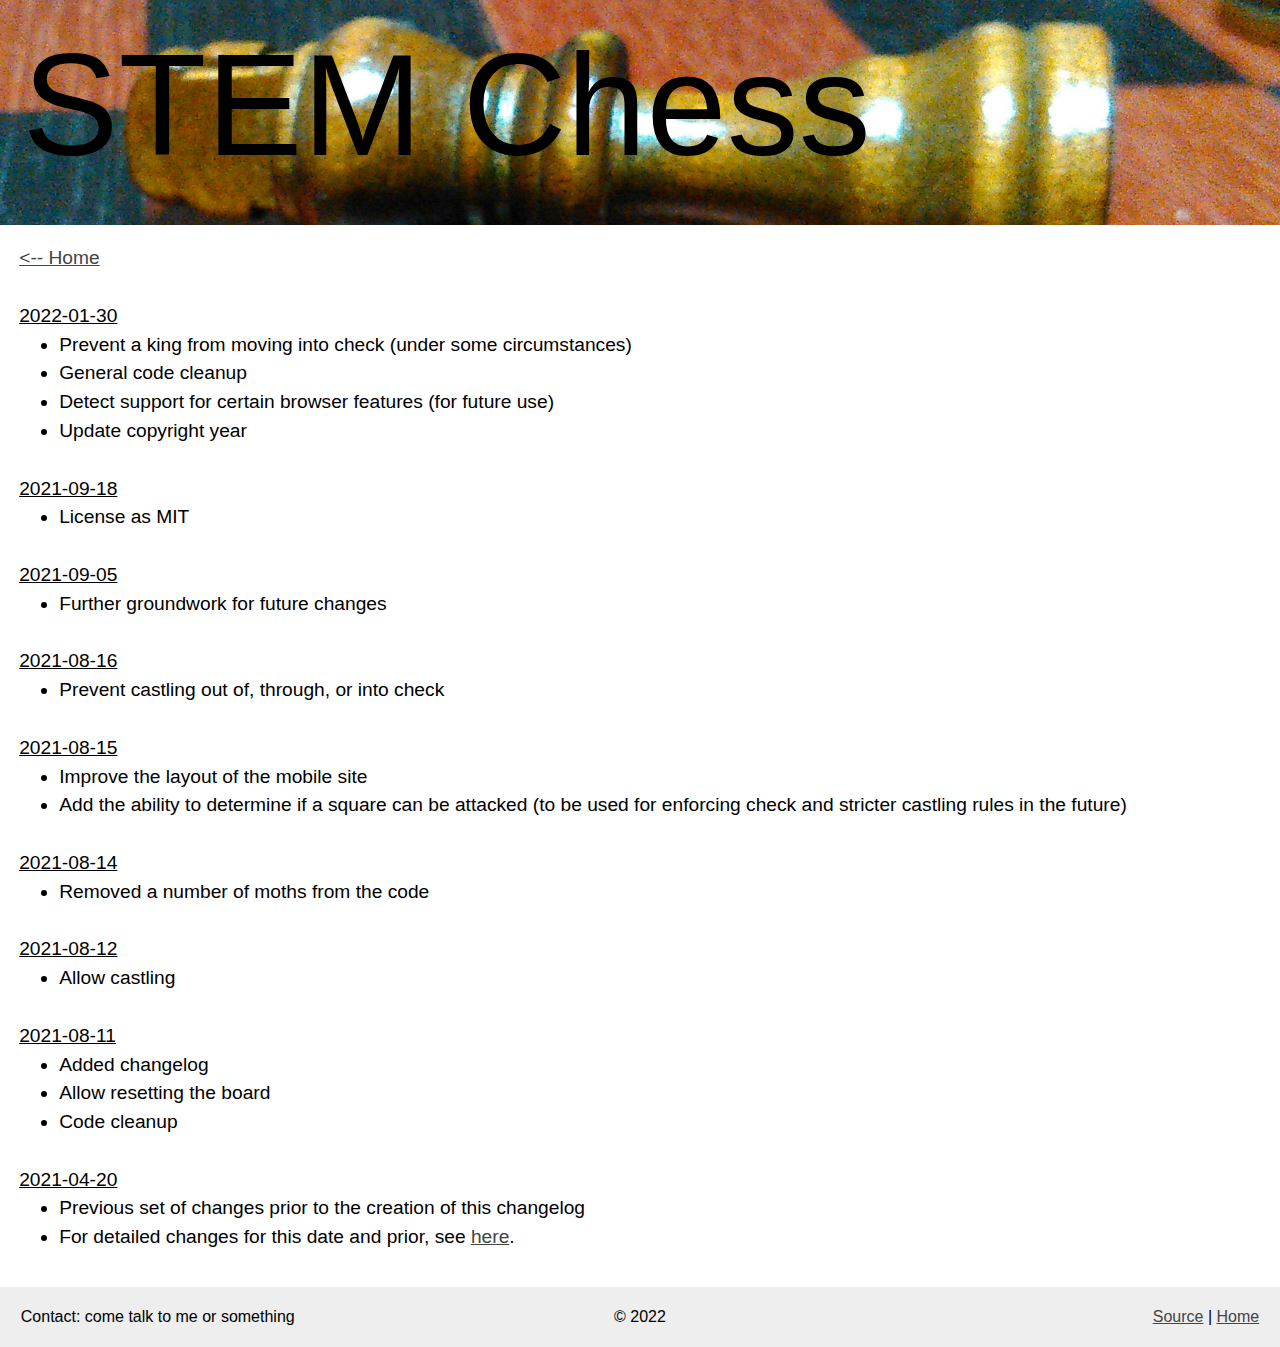
==== changelog.html @ 28a1f78e "Detect <dialog> support" ====
<!doctype html>

<html lang="en">
    <head>
        <meta charset="utf-8">
        <title>STEM Chess</title>

        <link rel="icon" type="image/png" sizes="32x32" href="images/icon.ico">
        <link rel="icon" type="image/svg+xml" href="images/icon.svg" sizes="any">

        <link rel="stylesheet" type="text/css" href="style.css">
    </head>

    <body>
        <div id="header">STEM Chess</div>
        <div id="changelog">
            <a href="/">&lt;-- Home</a>
            <br />
            <br />
            <u>2022-01-30</u>
            <ul>
                <li>Prevent a king from moving into check (under some circumstances)</li>
                <li>General code cleanup</li>
                <li>Detect support for certain browser features (for future use)</li>
                <li>Update copyright year</li>
            </ul>
            <br />
            <u>2021-09-18</u>
            <ul>
                <li>License as MIT</li>
            </ul>
            <br />
            <u>2021-09-05</u>
            <ul>
                <li>Further groundwork for future changes</li>
            </ul>
            <br />
            <u>2021-08-16</u>
            <ul>
                <li>Prevent castling out of, through, or into check</li>
            </ul>
            <br />
            <u>2021-08-15</u>
            <ul>
                <li>Improve the layout of the mobile site</li>
                <li>Add the ability to determine if a square can be attacked (to be used for enforcing check and stricter castling rules in the future)</li>
            </ul>
            <br />
            <u>2021-08-14</u>
            <ul>
                <li>Removed a number of moths from the code</li>
            </ul>
            <br />
            <u>2021-08-12</u>
            <ul>
                <li>Allow castling</li>
            </ul>
            <br />
            <u>2021-08-11</u>
            <ul>
                <li>Added changelog</li>
                <li>Allow resetting the board</li>
                <li>Code cleanup</li>
            </ul>
            <br />
            <u>2021-04-20</u>
            <ul>
                <li>Previous set of changes prior to the creation of this changelog</li>
                <li>For detailed changes for this date and prior, see <a href="https://github.com/stemchess/stemchess.github.io/commits/main?after=e8ecb883b73aea5bba989b53a97ec4bd55df60b5+0&branch=main">here</a>.</li>
            </ul>
        </div>
        <div id="footer">
            <div class="footer-item left">Contact: come talk to me or something</div>
            <div class="footer-item center">© 2022</div>
            <div class="footer-item right">
                <a href="https://github.com/stemchess/stemchess.github.io">Source</a> | <a href="/">Home</a>
            </div>
        </div>
    </body>
</html>
---- style.css ----
body {
    margin: 0;
}

html {
    box-sizing: border-box;
}

*, *:before, *:after {
    box-sizing: inherit;
}

a {
    color: #444;
}

#header {
    font-size: 16vmin;
    font-family: sans-serif;
    padding: 2.5vmin;
    background-image: url(/images/header.jpg);
    height: 25vmin;
    background-position: center;
    background-size: cover;
}

#board {
    width: 80vmin;
    margin: 4em auto 2em auto;
    line-height: 0px;
    position: relative;
}

.tiles {
    box-shadow: 0px 0px 3px 3px rgba(0, 0, 0, 0.15);
    height: 80vmin;
}

.tile {
    width: 10vmin;
    height: 10vmin;
    display: inline-block;
}

.light {
    background-color: #ca7;
    color: #ca7;
}

.dark {
    background-color: #964;
    color: #964;
}

.light.selected {
    background-color: #9ad;
}

.dark.selected {
    background-color: #88b;
}

.light.previous {
    background-color: #9bc;
}

.dark.previous {
    background-color: #8aa;
}

#labels {
    pointer-events: none;
    position: absolute;
    top: 0;
    left: 0;
    font-family: sans-serif;
    font-size: 2.5vmin;
}

#ranks {
    width: 10vmin;
    top: 1.5vmin;
    left: 0.35vmin;
    position: absolute;
}

#files {
    text-align: right;
    position: absolute;
    top: 78.6vmin;
    left: -0.32vmin;
    width: 80vmin;
}

#files > :nth-child(7) {
    position: relative;
    top: -0.3vmin;
}

.label {
    display: inline-block;
    width: 10vmin;
    height: 10vmin;
    background-color: unset !important;
}

#reset {
    margin: 0.8em auto;
    display: block;
    font-size: 2.1vmin;
    width: 16vmin;
    height: 4vmin;
}

#changelog {
    padding: 1em;
    font-size: 1.2em;
    line-height: 1.5;
    font-family: sans-serif;
}

ul {
    margin: 0;
}

#footer {
    margin: 1em 0 0 0;
    background-color: #eee;
    padding: 1.3em;
    display: flex;
    justify-content: space-between;
    font-family: sans-serif;
}

.footer-item {
    flex: 1;
}

.left {
    text-align: left;
}

.center {
    text-align: center;
}

.right {
    text-align: right;
}
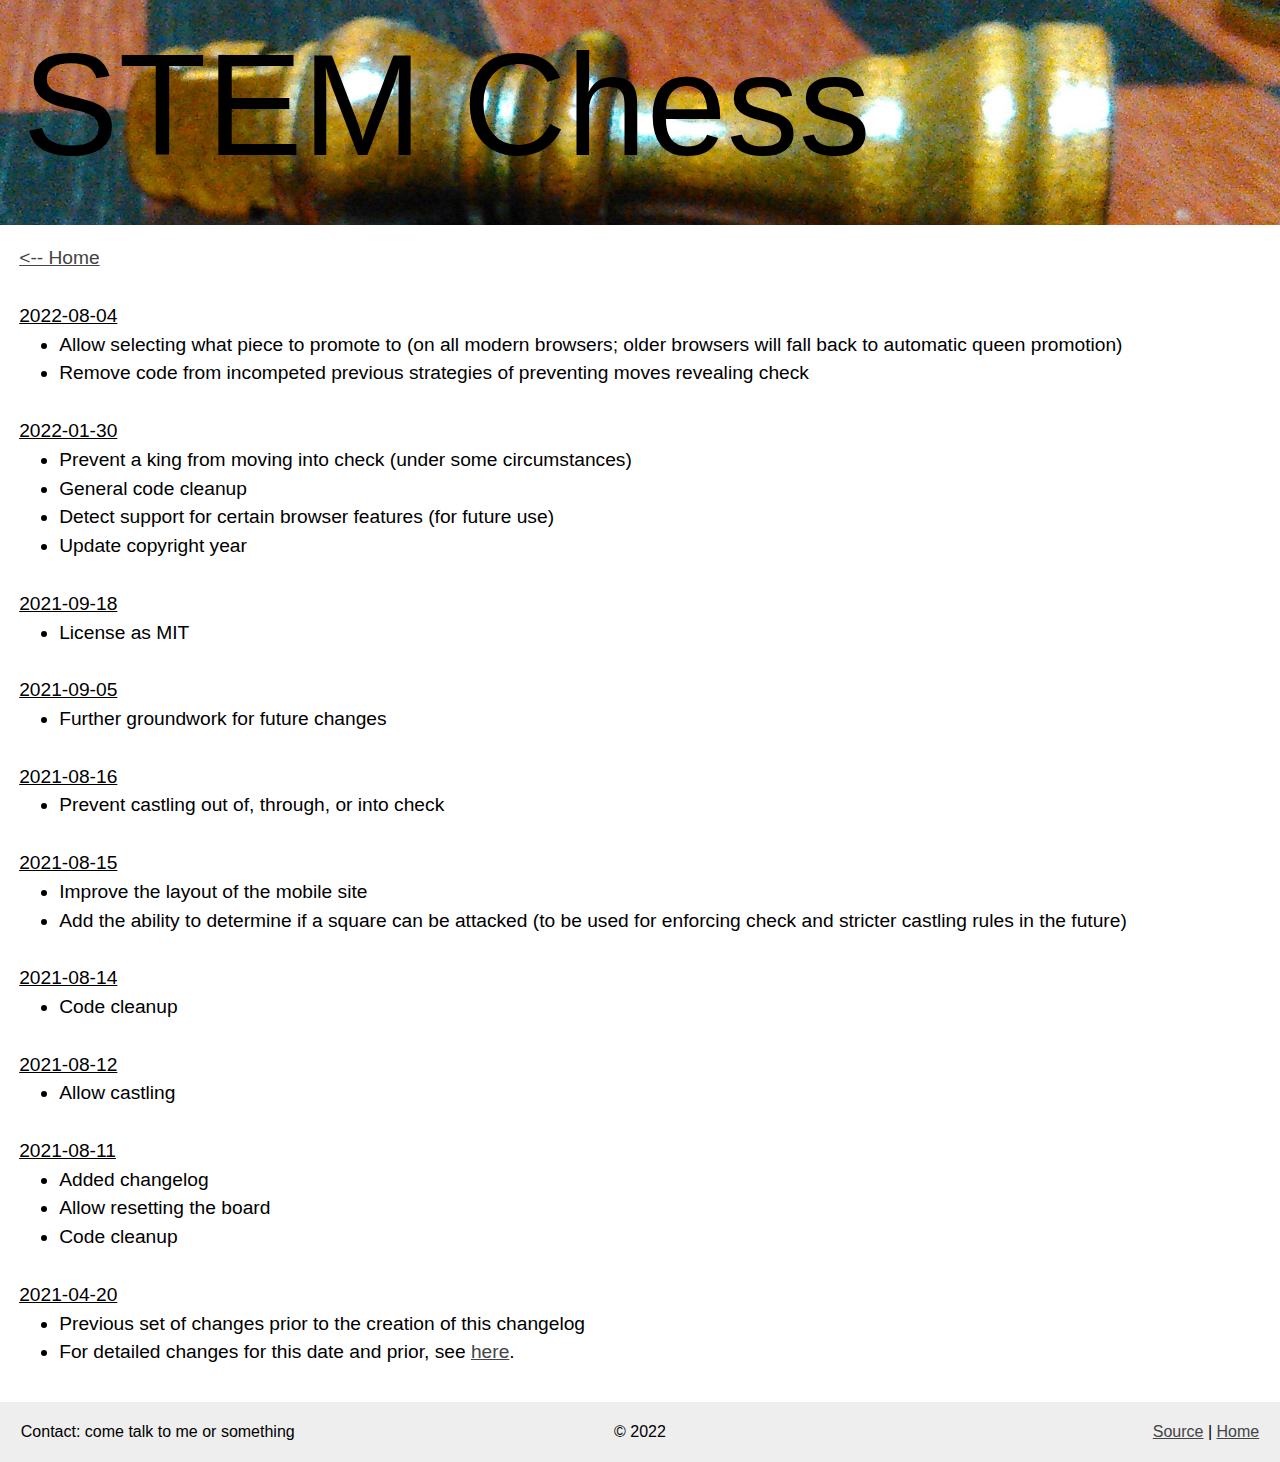
==== commit 89ef6760: "A smorgasbord" ====
--- a/changelog.html
+++ b/changelog.html
@@ -16,6 +16,12 @@
         <div id="changelog">
             <a href="/">&lt;-- Home</a>
             <br />
+            <br />
+            <u>2022-08-04</u>
+            <ul>
+                <li>Allow selecting what piece to promote to (on all modern browsers; older browsers will fall back to automatic queen promotion)</li>
+                <li>Remove code from incompeted previous strategies of preventing moves revealing check</li>
+            </ul>
             <br />
             <u>2022-01-30</u>
             <ul>
@@ -48,7 +54,7 @@
             <br />
             <u>2021-08-14</u>
             <ul>
-                <li>Removed a number of moths from the code</li>
+                <li>Code cleanup</li>
             </ul>
             <br />
             <u>2021-08-12</u>
--- a/style.css
+++ b/style.css
@@ -112,6 +112,15 @@
     height: 4vmin;
 }
 
+.dialogButton {
+    margin: 1vmin;
+}
+
+.dialogPieceIcon {
+    width: 12vmin;
+    height: 12vmin;
+}
+
 #changelog {
     padding: 1em;
     font-size: 1.2em;
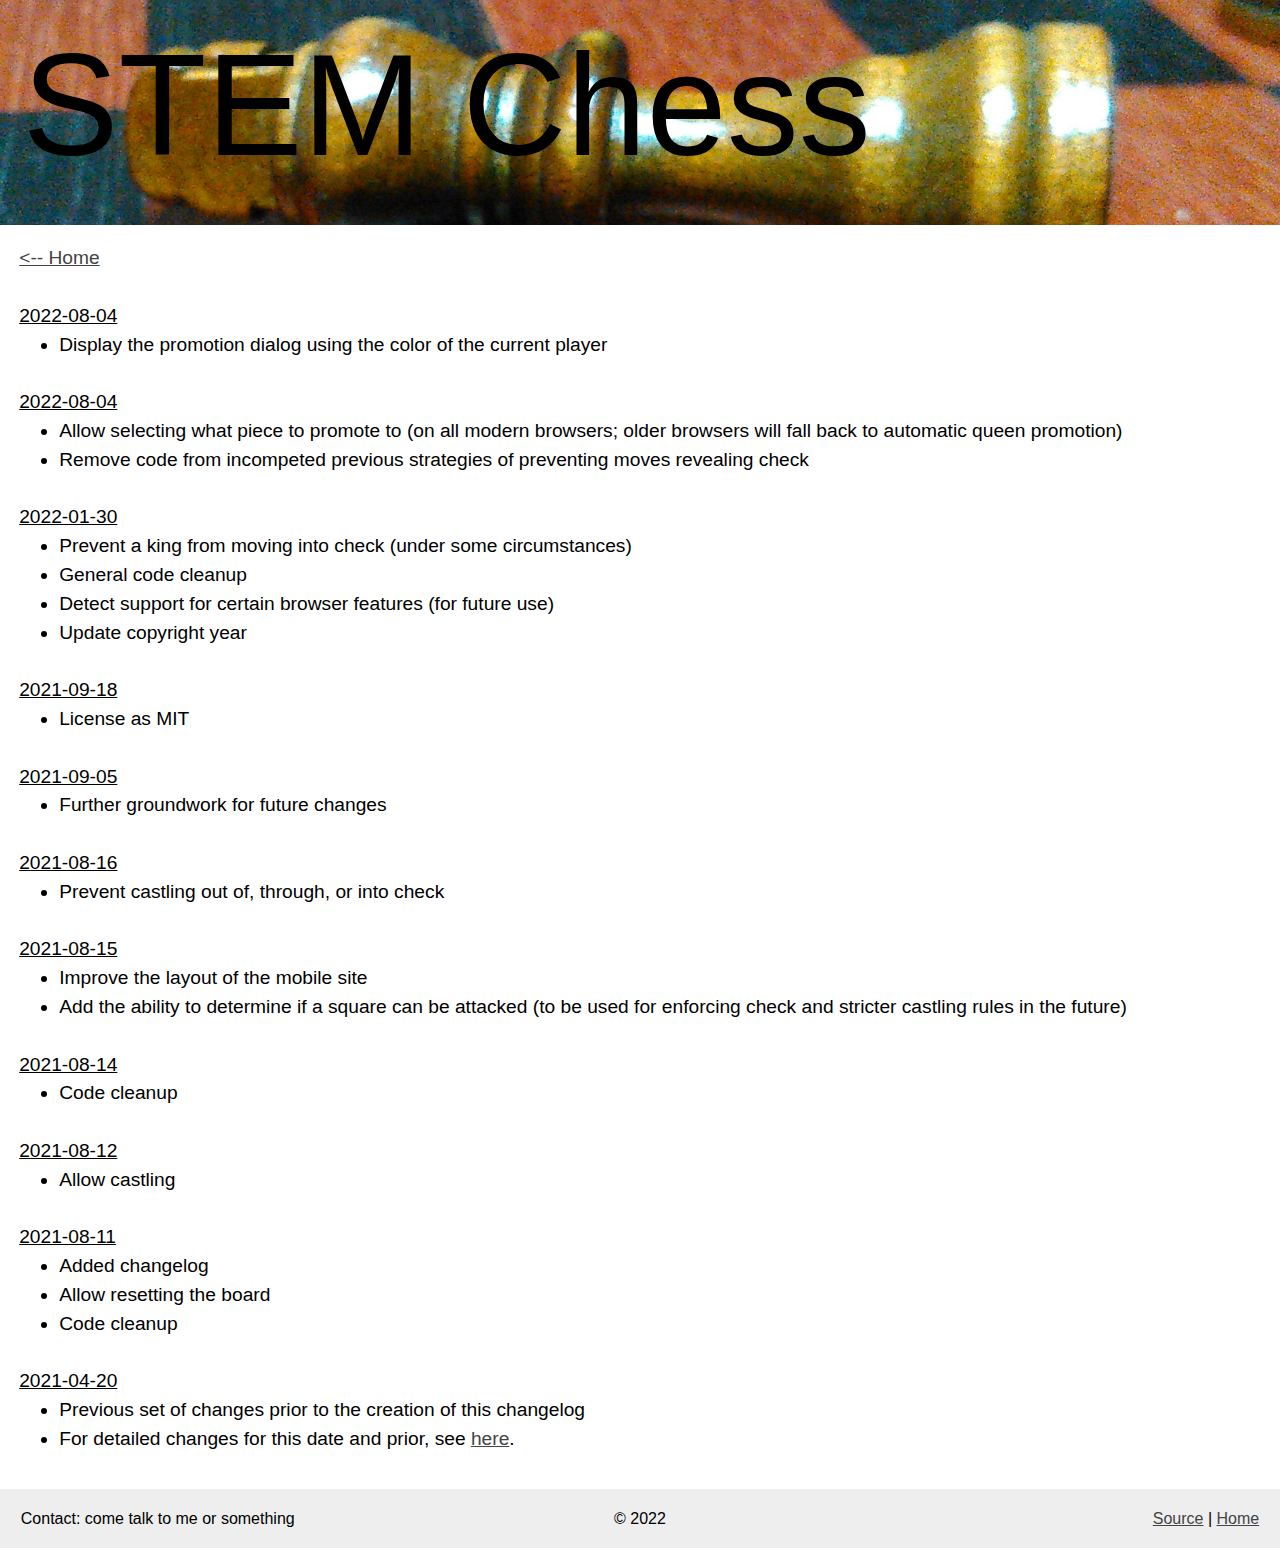
==== commit 8366c407: "Reflect current player's color in promotion" ====
--- a/changelog.html
+++ b/changelog.html
@@ -16,6 +16,11 @@
         <div id="changelog">
             <a href="/">&lt;-- Home</a>
             <br />
+            <br />
+            <u>2022-08-04</u>
+            <ul>
+                <li>Display the promotion dialog using the color of the current player</li>
+            </ul>
             <br />
             <u>2022-08-04</u>
             <ul>
--- a/style.css
+++ b/style.css
@@ -121,6 +121,37 @@
     height: 12vmin;
 }
 
+#promotionDialog.b > .dialogButton > .dialogPieceIcon.queen {
+    background-image: url(/images/qb.svg);
+}
+
+#promotionDialog.b > .dialogButton > .dialogPieceIcon.rook {
+    background-image: url(/images/rb.svg);
+}
+
+#promotionDialog.b > .dialogButton > .dialogPieceIcon.bishop {
+    background-image: url(/images/bb.svg);
+}
+
+#promotionDialog.b > .dialogButton > .dialogPieceIcon.knight {
+    background-image: url(/images/nb.svg);
+}
+#promotionDialog.w > .dialogButton > .dialogPieceIcon.queen {
+    background-image: url(/images/qw.svg);
+}
+
+#promotionDialog.w > .dialogButton > .dialogPieceIcon.rook {
+    background-image: url(/images/rw.svg);
+}
+
+#promotionDialog.w > .dialogButton > .dialogPieceIcon.bishop {
+    background-image: url(/images/bw.svg);
+}
+
+#promotionDialog.w > .dialogButton > .dialogPieceIcon.knight {
+    background-image: url(/images/nw.svg);
+}
+
 #changelog {
     padding: 1em;
     font-size: 1.2em;
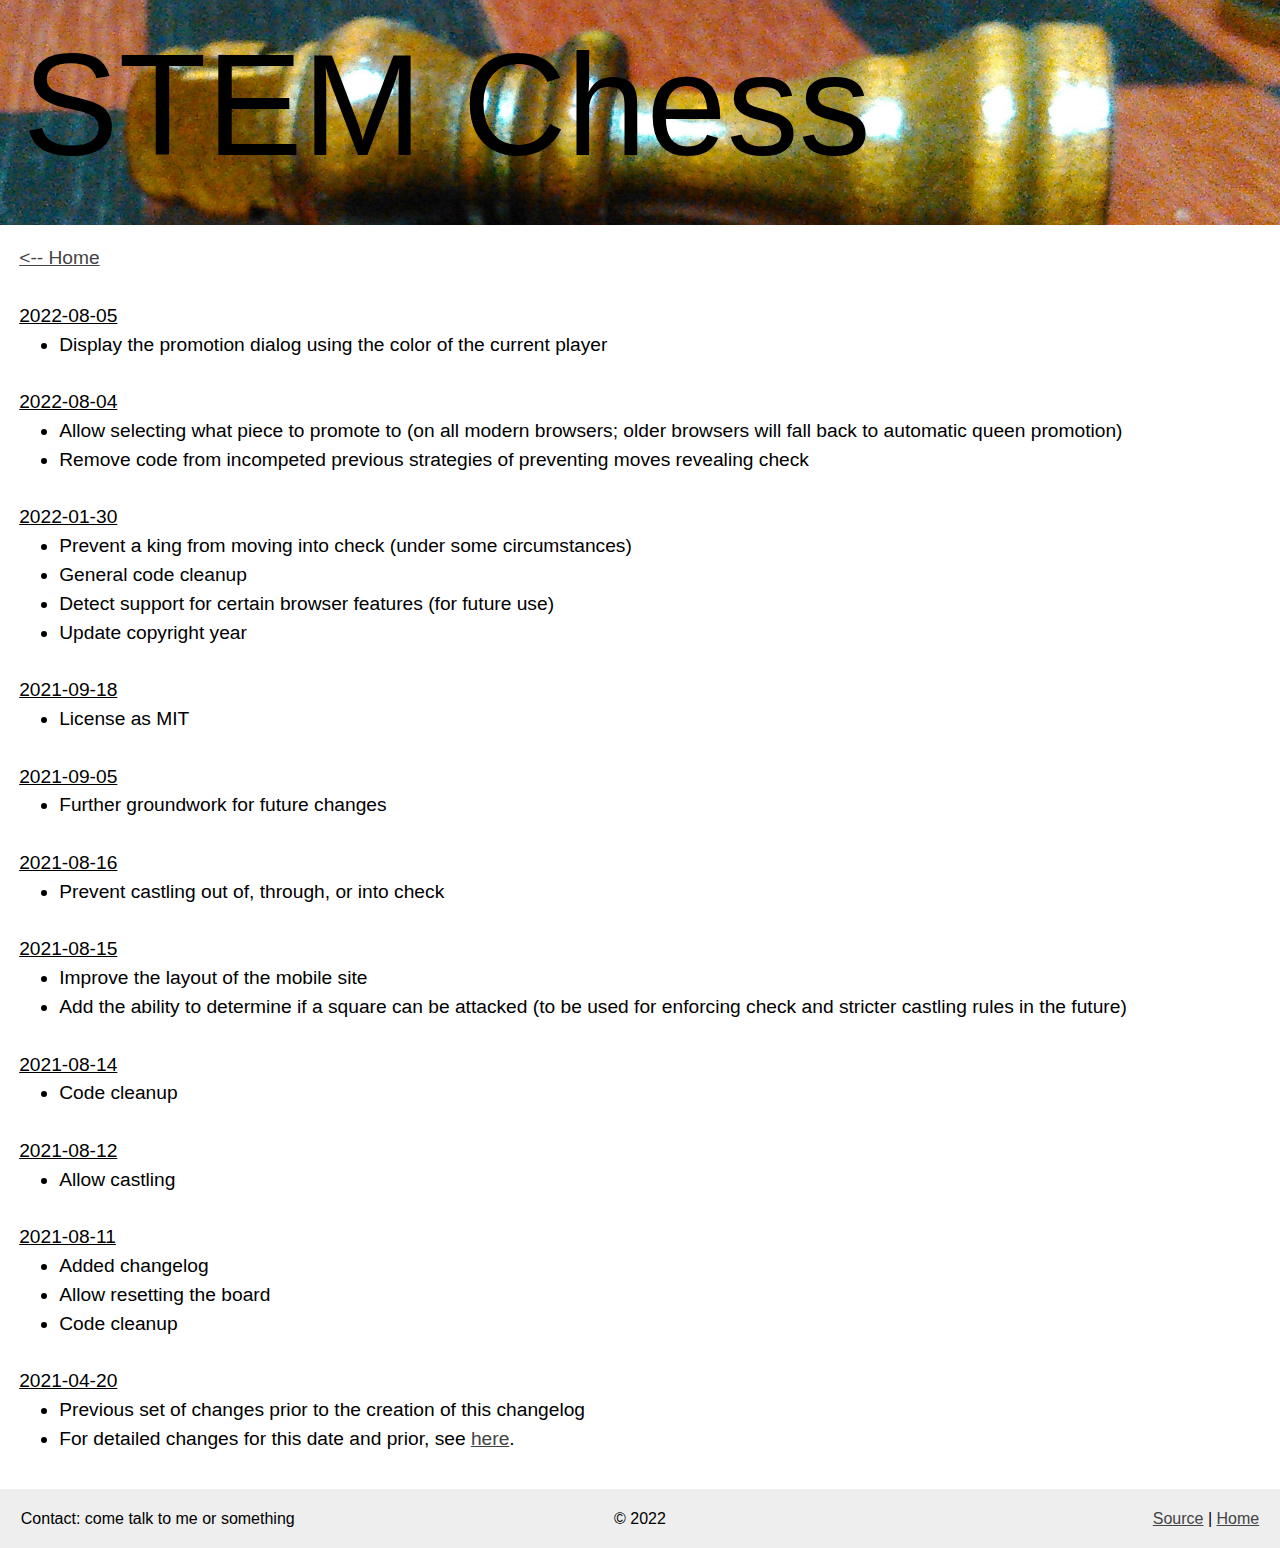
==== commit f875b43a: "Fix date in changelog" ====
--- a/changelog.html
+++ b/changelog.html
@@ -17,7 +17,7 @@
             <a href="/">&lt;-- Home</a>
             <br />
             <br />
-            <u>2022-08-04</u>
+            <u>2022-08-05</u>
             <ul>
                 <li>Display the promotion dialog using the color of the current player</li>
             </ul>
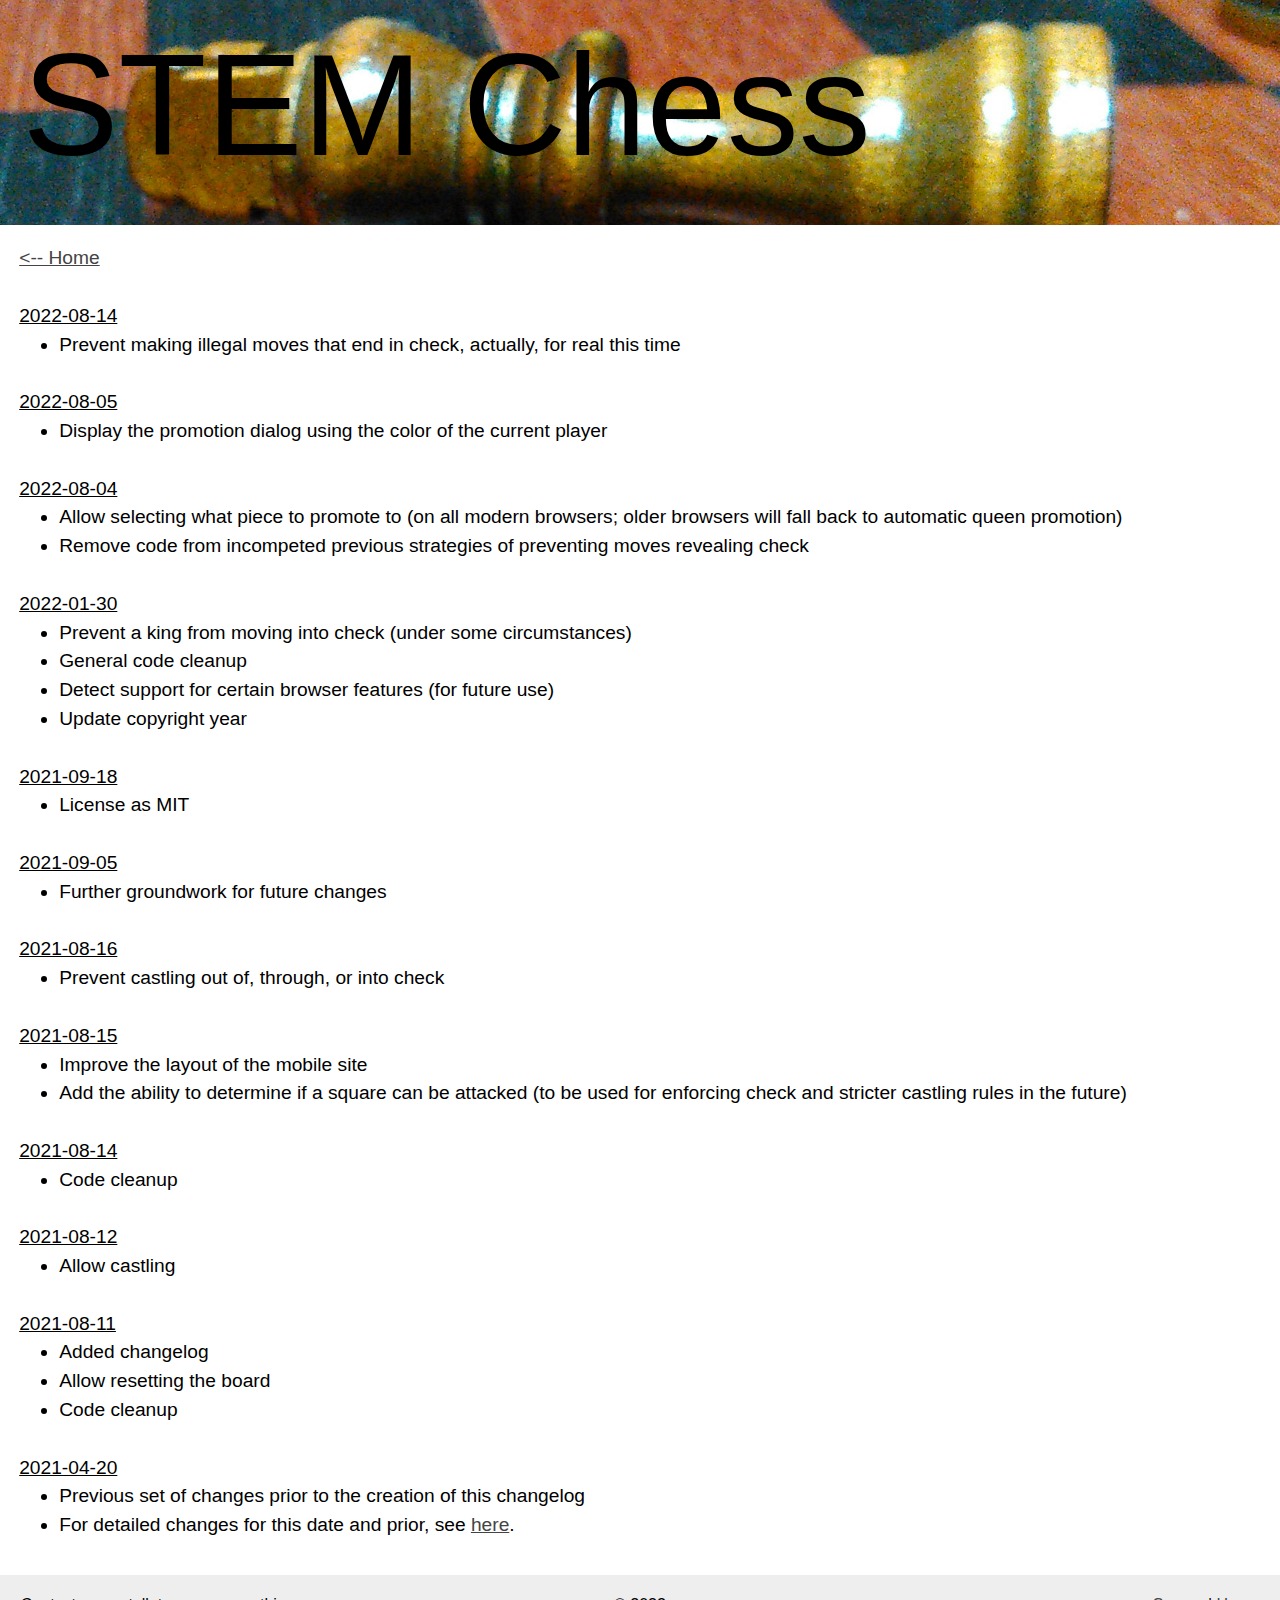
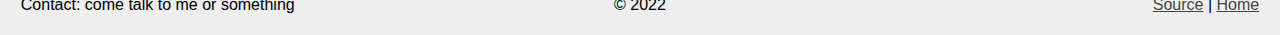
==== commit 18208f54: "Prevent making a move ending in check" ====
--- a/changelog.html
+++ b/changelog.html
@@ -16,6 +16,11 @@
         <div id="changelog">
             <a href="/">&lt;-- Home</a>
             <br />
+            <br />
+            <u>2022-08-14</u>
+            <ul>
+                <li>Prevent making illegal moves that end in check, actually, for real this time</li>
+            </ul>
             <br />
             <u>2022-08-05</u>
             <ul>
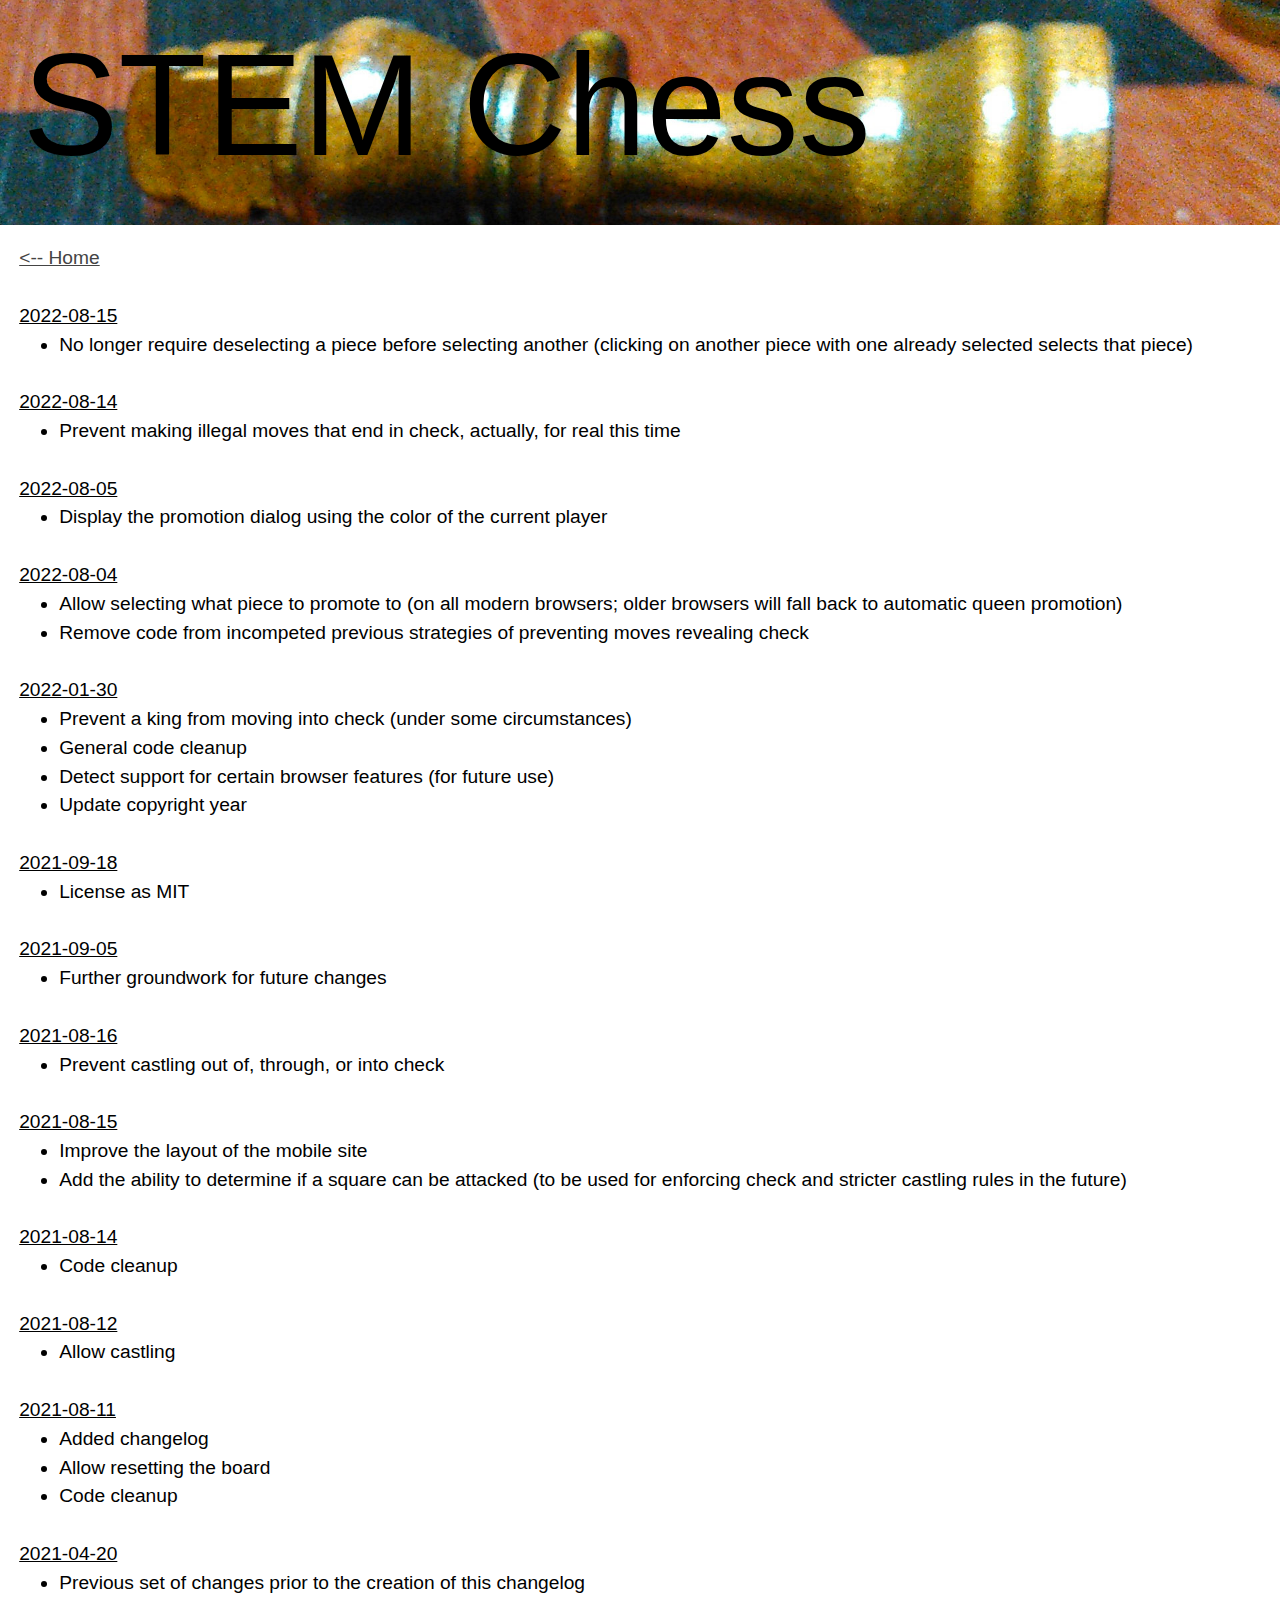
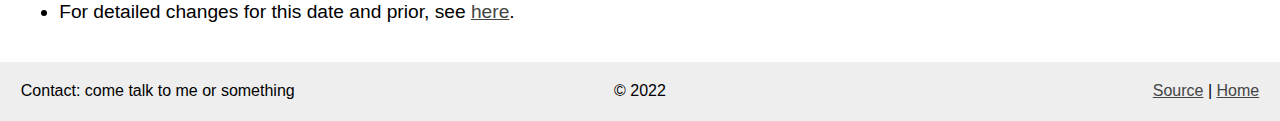
==== commit 14488af2: "Allow selecting a new piece without deselecting the previous" ====
--- a/changelog.html
+++ b/changelog.html
@@ -16,6 +16,11 @@
         <div id="changelog">
             <a href="/">&lt;-- Home</a>
             <br />
+            <br />
+            <u>2022-08-15</u>
+            <ul>
+                <li>No longer require deselecting a piece before selecting another (clicking on another piece with one already selected selects that piece)</li>
+            </ul>
             <br />
             <u>2022-08-14</u>
             <ul>
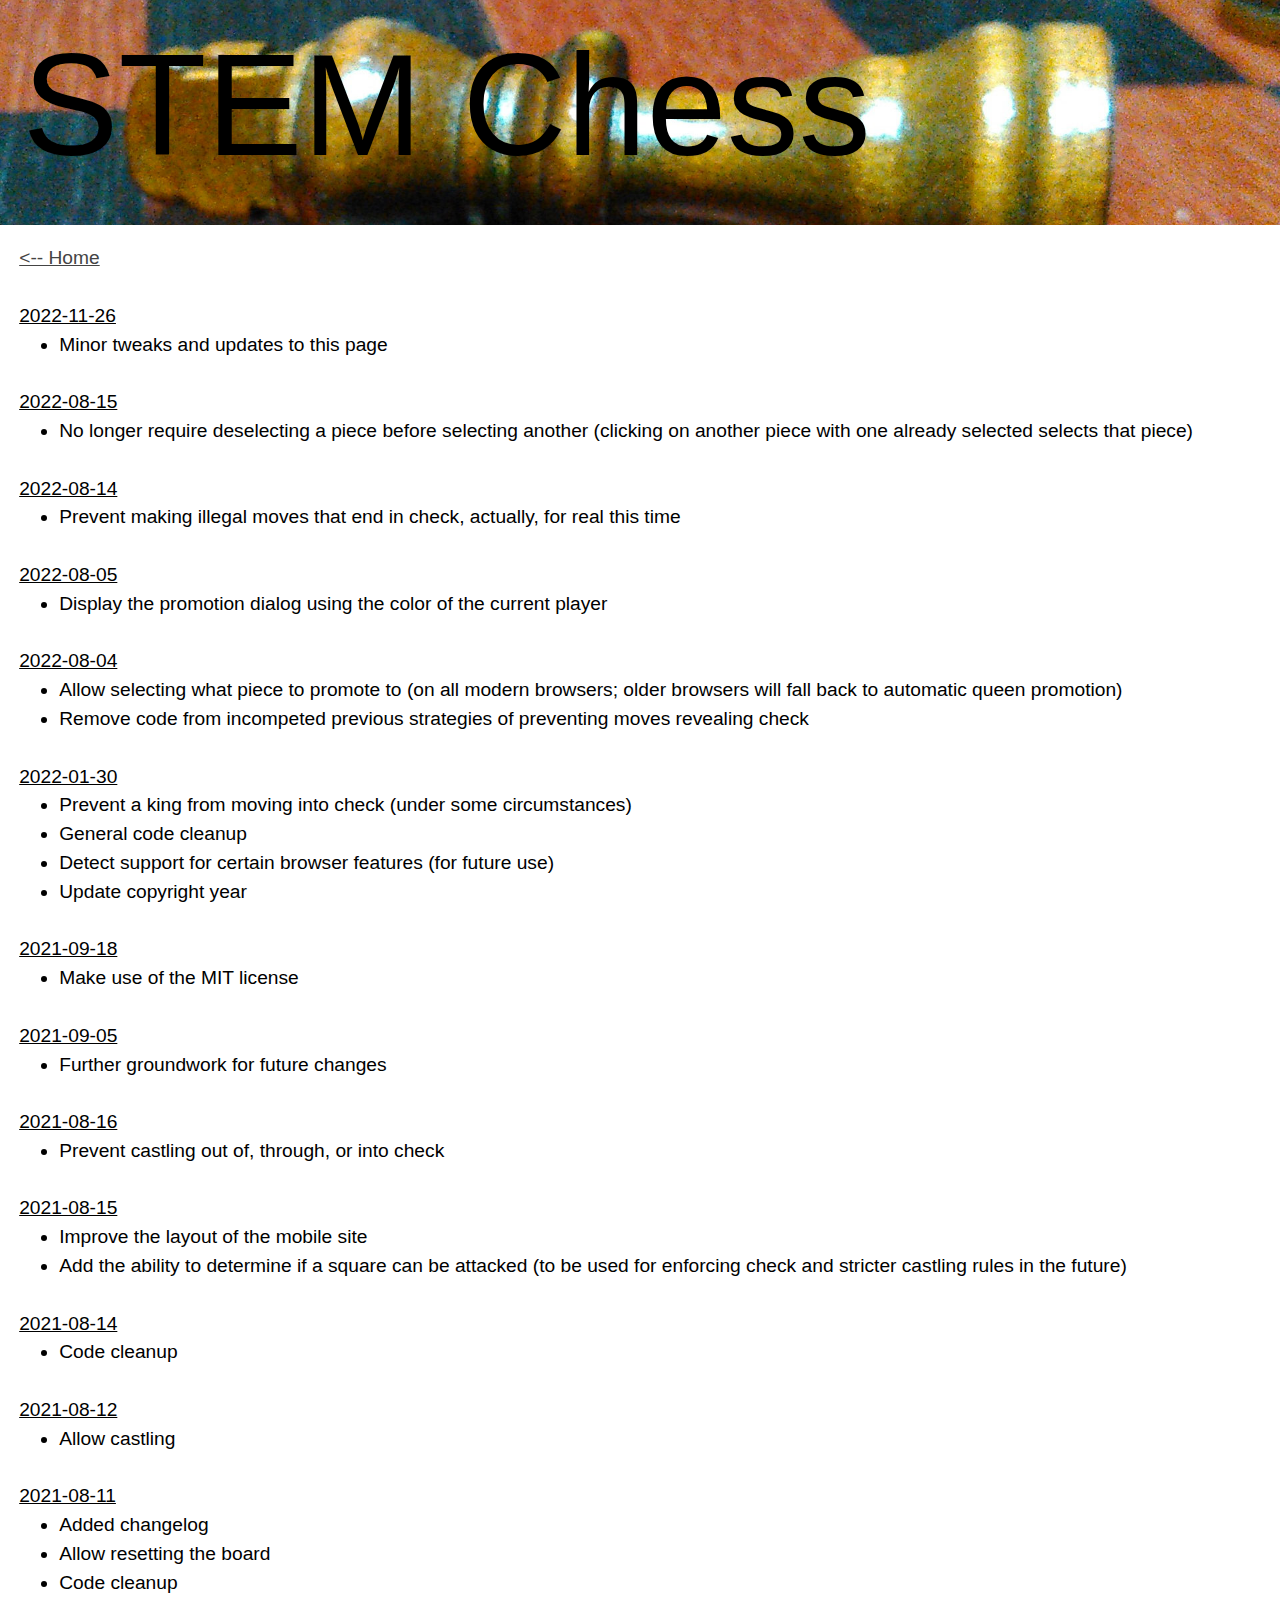
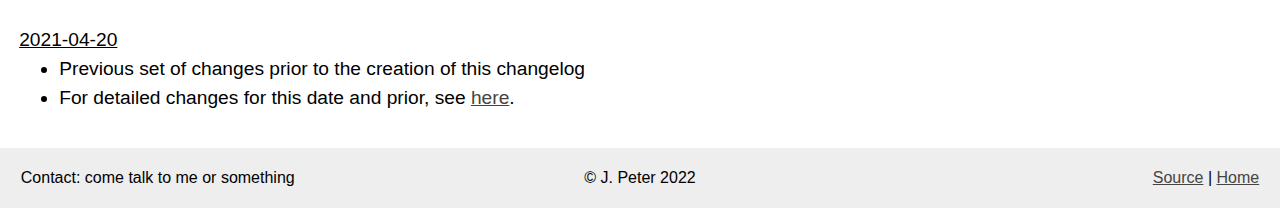
==== commit c3e38dee: "Minor changes to changelog" ====
--- a/changelog.html
+++ b/changelog.html
@@ -16,6 +16,11 @@
         <div id="changelog">
             <a href="/">&lt;-- Home</a>
             <br />
+            <br />
+            <u>2022-11-26</u>
+            <ul>
+                <li>Minor tweaks and updates to this page</li>
+            </ul>
             <br />
             <u>2022-08-15</u>
             <ul>
@@ -48,7 +53,7 @@
             <br />
             <u>2021-09-18</u>
             <ul>
-                <li>License as MIT</li>
+                <li>Make use of the MIT license</li>
             </ul>
             <br />
             <u>2021-09-05</u>
@@ -92,7 +97,7 @@
         </div>
         <div id="footer">
             <div class="footer-item left">Contact: come talk to me or something</div>
-            <div class="footer-item center">© 2022</div>
+            <div class="footer-item center">© J. Peter 2022</div>
             <div class="footer-item right">
                 <a href="https://github.com/stemchess/stemchess.github.io">Source</a> | <a href="/">Home</a>
             </div>
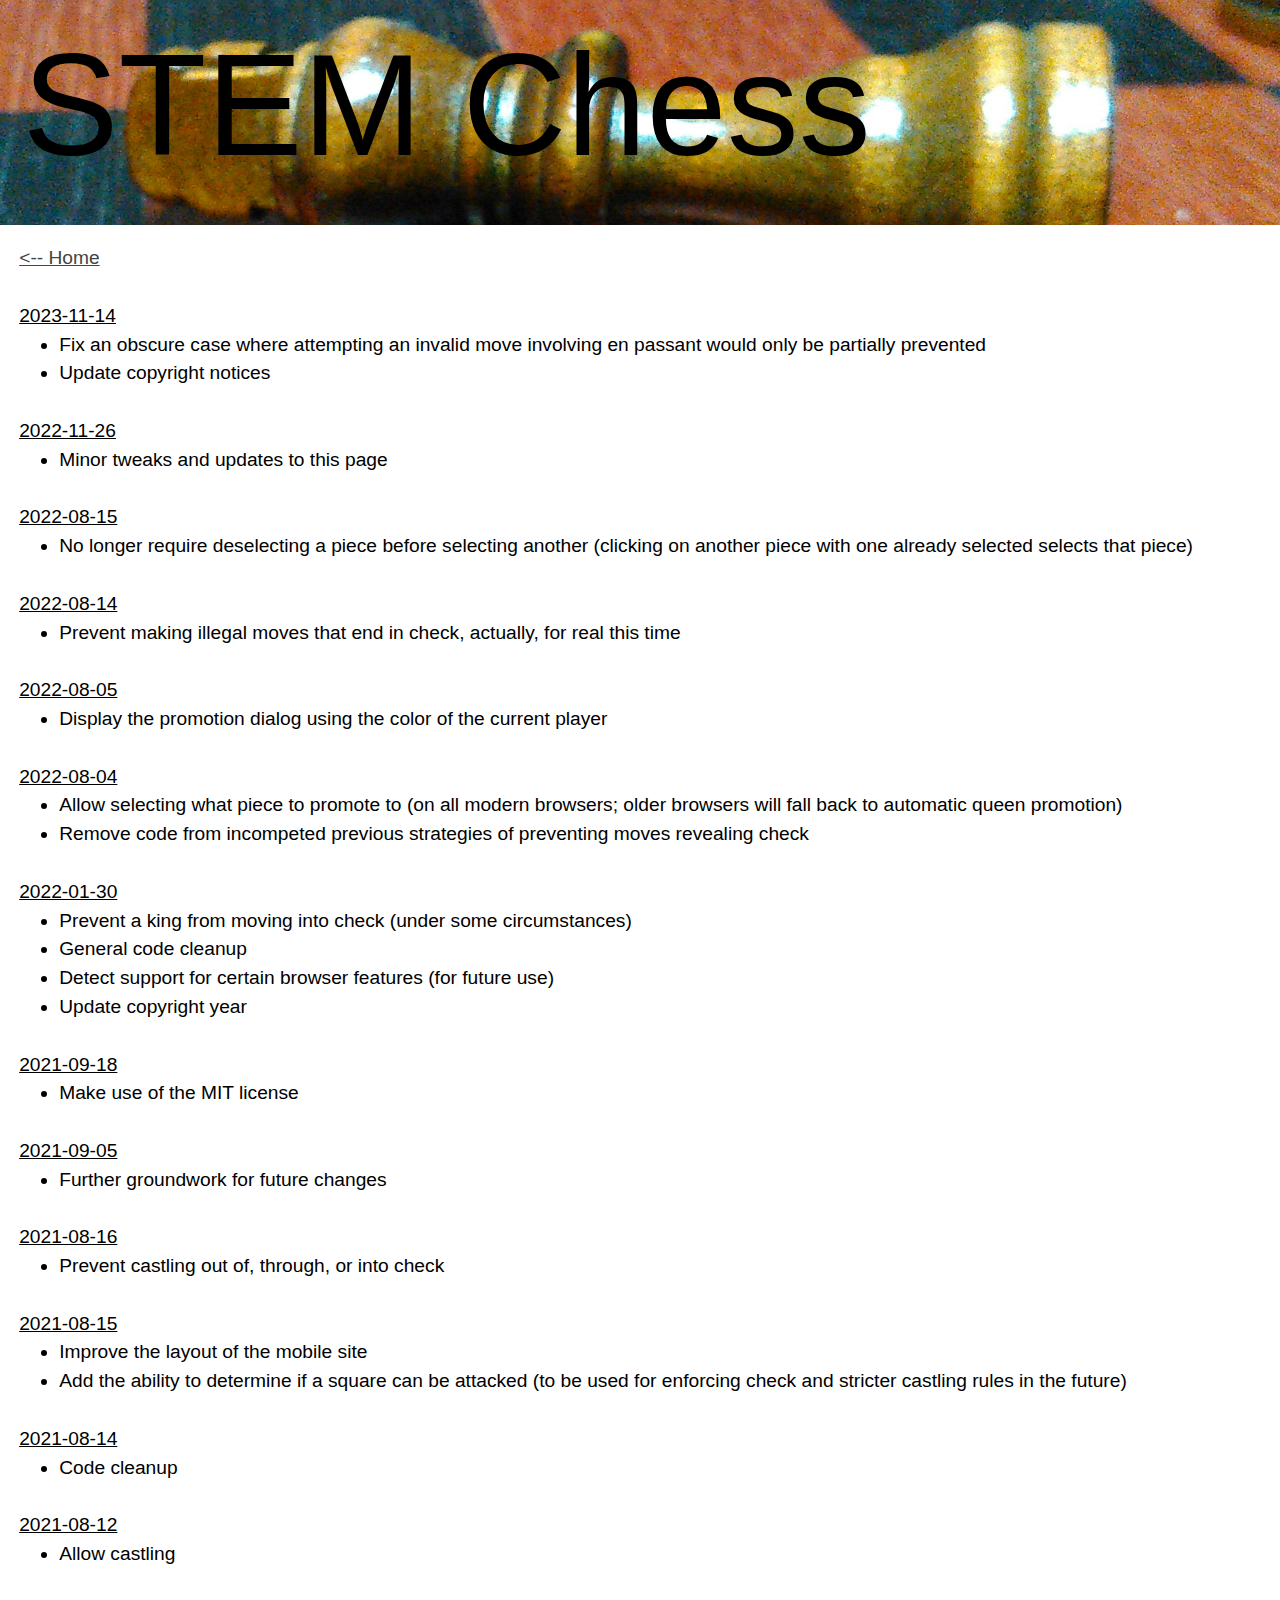
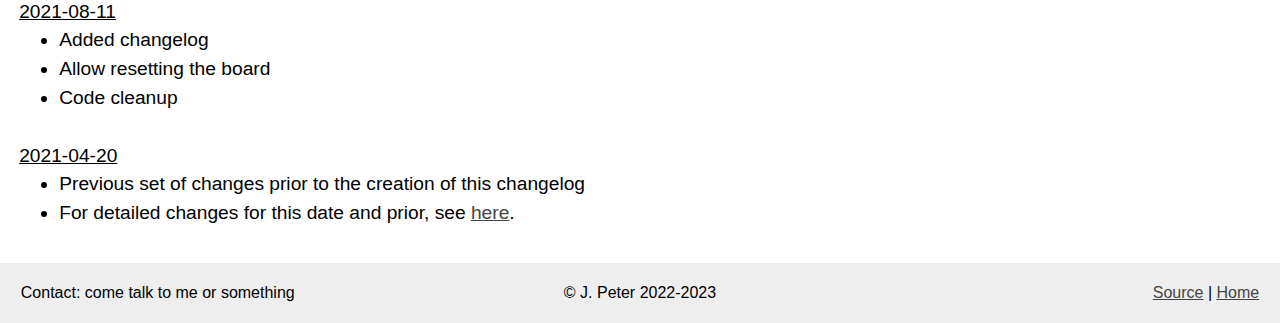
==== commit b0283fdb: "Don't en passant until we're sure the move is good" ====
--- a/changelog.html
+++ b/changelog.html
@@ -16,6 +16,12 @@
         <div id="changelog">
             <a href="/">&lt;-- Home</a>
             <br />
+            <br />
+            <u>2023-11-14</u>
+            <ul>
+                <li>Fix an obscure case where attempting an invalid move involving en passant would only be partially prevented</li>
+                <li>Update copyright notices</li>
+            </ul>
             <br />
             <u>2022-11-26</u>
             <ul>
@@ -97,7 +103,7 @@
         </div>
         <div id="footer">
             <div class="footer-item left">Contact: come talk to me or something</div>
-            <div class="footer-item center">© J. Peter 2022</div>
+            <div class="footer-item center">© J. Peter 2022-2023</div>
             <div class="footer-item right">
                 <a href="https://github.com/stemchess/stemchess.github.io">Source</a> | <a href="/">Home</a>
             </div>
